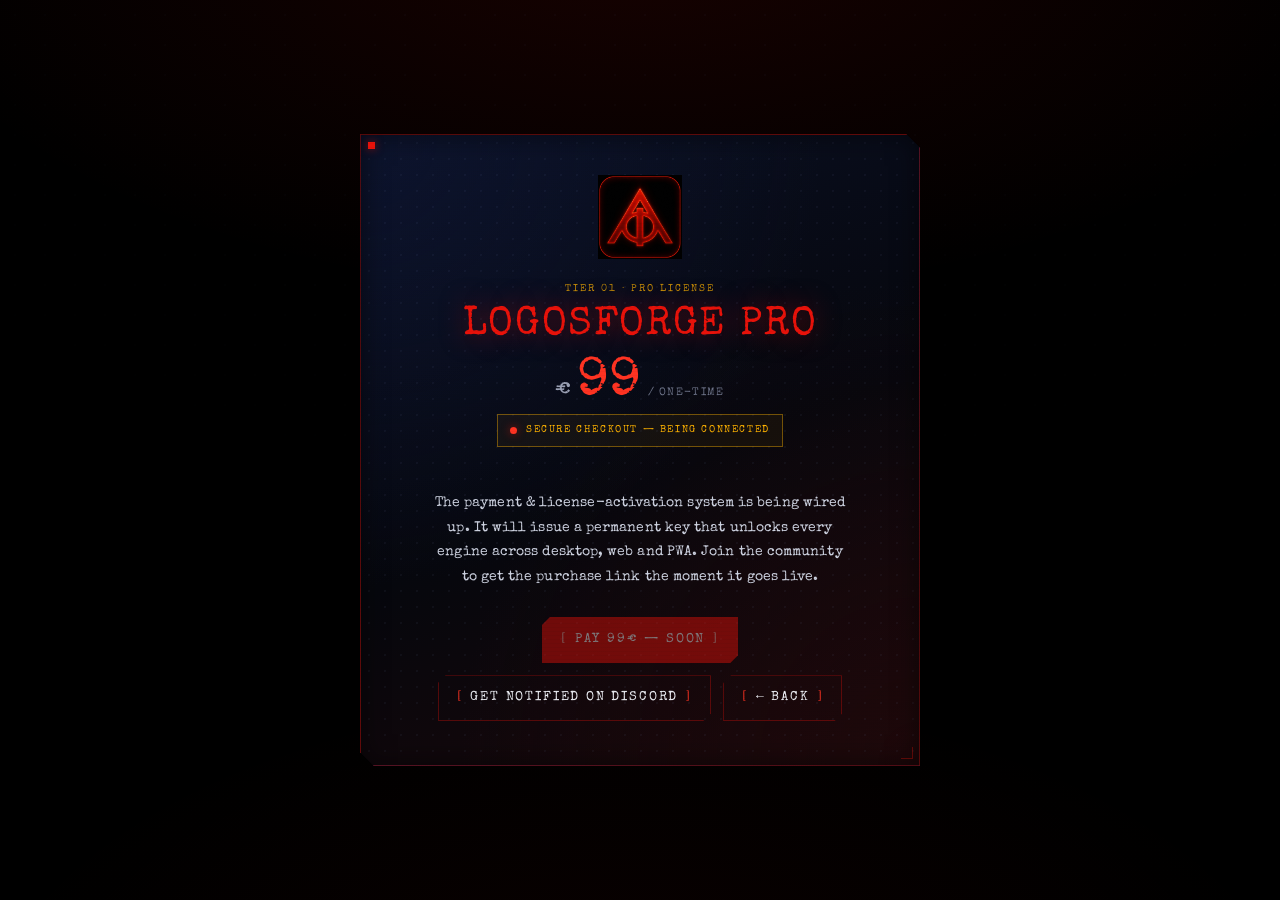
==== checkout.html @ 8dbdf492 "Pricing checkout link, legal modals, footer + screenplay updates - GET PRO now links to checkout.htm" ====
<!DOCTYPE html>
<html lang="en">
<head>
<meta charset="UTF-8">
<meta name="viewport" content="width=device-width, initial-scale=1.0">
<title>Get Pro — LOGOSFORGE</title>
<meta name="robots" content="noindex">
<meta name="theme-color" content="#000000">
<link rel="icon" type="image/png" sizes="512x512" href="assets/icon-512.png">
<link rel="apple-touch-icon" href="assets/apple-touch-icon.png">
<link rel="preconnect" href="https://fonts.googleapis.com">
<link rel="preconnect" href="https://fonts.gstatic.com" crossorigin>
<link href="https://fonts.googleapis.com/css2?family=Special+Elite&display=swap" rel="stylesheet">
<link rel="stylesheet" href="css/style.css">
<style>
  .checkout{min-height:100svh;display:flex;align-items:center;justify-content:center;padding:80px 20px}
  .checkout__card{width:min(100%,560px);padding:40px clamp(24px,5vw,48px) 44px;text-align:center}
  .checkout__logo{width:84px;height:84px;margin:0 auto 22px;display:block}
  .checkout__id{font-size:10px;letter-spacing:.2em;color:var(--amber);opacity:.75}
  .checkout__title{font-family:var(--f-title);font-size:clamp(28px,6vw,40px);color:var(--red);
    letter-spacing:.04em;line-height:1;margin:8px 0 6px;text-shadow:0 0 26px rgba(232,18,10,.5)}
  .checkout__price{display:flex;align-items:baseline;justify-content:center;gap:6px;margin:14px 0 4px}
  .checkout__price b{font-family:var(--f-title);font-size:54px;color:var(--red-bright);line-height:.9}
  .checkout__per{font-size:11px;letter-spacing:.12em;color:var(--faint)}
  .checkout__note{font-size:14px;line-height:1.75;color:var(--text);max-width:420px;margin:18px auto 28px}
  .checkout__status{display:inline-flex;align-items:center;gap:9px;font-size:10px;letter-spacing:.16em;
    color:var(--amber);border:1px solid rgba(255,179,0,.4);background:rgba(255,179,0,.05);padding:7px 12px;margin-bottom:26px}
  .checkout__actions{display:flex;flex-wrap:wrap;gap:12px;justify-content:center}
  .btn--disabled{opacity:.45;pointer-events:none}
</style>
</head>
<body>
<main class="checkout">
  <article class="checkout__card panel">
    <img class="checkout__logo" src="assets/logo.png" alt="Logosforge" width="84" height="84">
    <div class="checkout__id mono">TIER 01 · PRO LICENSE</div>
    <h1 class="checkout__title">LOGOSFORGE PRO</h1>
    <div class="checkout__price"><span style="color:var(--dim);font-size:22px">€</span><b>99</b><span class="checkout__per mono">/ ONE-TIME</span></div>

    <div class="checkout__status mono"><span class="dot dot--live"></span>SECURE CHECKOUT — BEING CONNECTED</div>

    <p class="checkout__note">
      The payment &amp; license-activation system is being wired up. It will issue a
      permanent key that unlocks every engine across desktop, web and PWA. Join the
      community to get the purchase link the moment it goes live.
    </p>

    <div class="checkout__actions">
      <span class="btn btn--solid btn--disabled" aria-disabled="true">
        <span class="btn__bracket">[</span>PAY 99€ — SOON<span class="btn__bracket">]</span>
      </span>
      <a href="https://discord.gg/CgFXVJkXCW" target="_blank" rel="noopener" class="btn btn--ghost">
        <span class="btn__bracket">[</span>GET NOTIFIED ON DISCORD<span class="btn__bracket">]</span>
      </a>
      <a href="index.html#pricing" class="btn btn--ghost">
        <span class="btn__bracket">[</span>← BACK<span class="btn__bracket">]</span>
      </a>
    </div>
  </article>
</main>
<div class="scanlines" aria-hidden="true"></div>
</body>
</html>
---- css/style.css ----
/* ============================================================
   LOGOSFORGE — Narrative OS  ·  command-terminal aesthetic
   ============================================================ */

:root{
  /* surfaces — pure black with navy→maroon CRT panels */
  --bg:        #000000;
  --bg-2:      #040406;
  --navy:      #0a1024;
  --navy-2:    #0b1430;
  --maroon:    #1a0709;
  --panel:     #06070d;
  --panel-2:   #0a0c16;
  --panel-3:   #0e1020;
  --line:      rgba(232,18,10,.16);
  --line-2:    rgba(232,18,10,.32);
  --grid:      rgba(132,150,210,.06);

  /* signal palette — crimson structure, gold data */
  --red:        #e8120a;
  --red-bright: #ff3322;
  --red-deep:   #4e0a08;
  --red-glow:   rgba(232,18,10,.6);
  --amber:      #ffb300;
  --amber-bright:#ffd24a;
  --blue:       #3a5bff;

  /* type */
  --white:     #eef0f6;
  --text:      #cdd2e0;
  --dim:       #9aa0b4;
  --faint:     #6b7186;
  --ghost:     #3a3f52;

  --f-title:'Special Elite','Courier New',ui-monospace,monospace;
  --f-disp: 'Special Elite','Courier New',ui-monospace,monospace;
  --f-mono: 'Special Elite','Courier New',ui-monospace,monospace;
  --f-head: 'Special Elite','Courier New',ui-monospace,monospace;

  --maxw: 1280px;
  --hud-h: 0px;
  --nav-h: 62px;
  --ease: cubic-bezier(.2,.7,.2,1);
}

/* ---------- reset ---------- */
*,*::before,*::after{box-sizing:border-box;margin:0;padding:0}
html{scroll-behavior:smooth;-webkit-text-size-adjust:100%}
body{
  background:var(--bg);
  color:var(--text);
  font-family:var(--f-disp);
  font-weight:400;
  line-height:1.7;
  letter-spacing:.005em;
  overflow-x:hidden;
  text-rendering:optimizeLegibility;
  -webkit-font-smoothing:antialiased;
  font-synthesis:none;
}
img,svg{display:block;max-width:100%}
a{color:inherit;text-decoration:none}
ul{list-style:none}
button{font:inherit;color:inherit;background:none;border:none;cursor:pointer}
::selection{background:var(--red);color:#fff}

/* CENTRAL DOGMA-style display face — LOGOSFORGE wordmark + brand name only */
.wordmark text,.brand__name,.footer__name{font-family:var(--f-title)}

/* fixed background field: pure black + faint red vignette glow */
body::before{
  content:"";position:fixed;inset:0;z-index:-2;pointer-events:none;
  background:
    radial-gradient(115% 80% at 50% -8%, rgba(232,18,10,.10), transparent 52%),
    radial-gradient(90% 70% at 50% 118%, rgba(232,18,10,.05), transparent 60%),
    var(--bg);
}
body::after{
  content:"";position:fixed;inset:0;z-index:-1;pointer-events:none;opacity:.5;
  background-image:radial-gradient(circle,var(--grid) 1px,transparent 1px);
  background-size:30px 30px;
  -webkit-mask-image:radial-gradient(120% 95% at 50% 0%,#000 10%,transparent 65%);
          mask-image:radial-gradient(120% 95% at 50% 0%,#000 10%,transparent 65%);
}

/* ---------- utilities ---------- */
.container{width:min(100% - 40px,var(--maxw));margin-inline:auto}
.mono{font-family:var(--f-mono);letter-spacing:.12em;text-transform:uppercase}
.dim{color:var(--dim)}
.dot{width:7px;height:7px;border-radius:50%;background:var(--faint);display:inline-block;flex:none}
.dot--live{background:var(--red-bright);box-shadow:0 0 8px var(--red-glow)}
@keyframes pulse{0%,100%{opacity:1}50%{opacity:.25}}

.tick-row{display:block;height:9px;width:100%;
  background-image:repeating-linear-gradient(90deg,var(--line-2) 0 1px,transparent 1px 9px);
  background-position:bottom;background-repeat:repeat-x;}

/* ============================================================
   HUD top bar
   ============================================================ */
.hud-bar{
  position:fixed;top:0;left:0;right:0;height:var(--hud-h);z-index:60;
  background:linear-gradient(#0a0a0c,#070708);
  border-bottom:1px solid var(--line);
  font-family:var(--f-mono);font-size:11px;letter-spacing:.14em;text-transform:uppercase;
}
.hud-bar__inner{display:flex;align-items:center;gap:14px;height:100%;
  width:min(100% - 28px,var(--maxw));margin-inline:auto;color:var(--dim)}
.hud-bar__group{display:flex;align-items:center;gap:9px}
.hud-bar__group--center{flex:1;justify-content:center}
.hud-bar__group--right{margin-left:auto}
.hud-bar__val{color:var(--white)}
.hud-bar__val--amber{color:var(--amber)}
.hud-bar__sep{color:var(--ghost)}
.hud-bar__jp{font-family:var(--f-jp);color:var(--faint);letter-spacing:.4em;font-size:10px}
@media(max-width:720px){
  .hud-bar__group--center{display:none}
  .hud-bar__label{display:none}
}

/* ============================================================
   Nav
   ============================================================ */
.nav{
  position:fixed;top:var(--hud-h);left:0;right:0;z-index:55;height:var(--nav-h);
  background:rgba(6,6,8,.72);backdrop-filter:blur(12px);-webkit-backdrop-filter:blur(12px);
  border-bottom:1px solid var(--line);
  transition:background .3s,border-color .3s;
}
.nav.scrolled{background:rgba(5,5,6,.94);border-color:var(--line-2)}
.nav__inner{display:flex;align-items:center;gap:22px;height:100%;
  width:min(100% - 40px,var(--maxw));margin-inline:auto}

.brand{display:flex;align-items:center;gap:11px;flex:none}
.brand__mark{width:34px;height:34px;flex:none}
.brand__mark img{width:100%;height:100%;display:block;object-fit:contain}
.brand__name{font-weight:700;font-size:17px;letter-spacing:.26em;color:var(--white)}
.brand__tag{font-family:var(--f-mono);font-size:9px;letter-spacing:.2em;color:var(--red-bright);
  border:1px solid var(--red-deep);padding:2px 5px;border-radius:2px;background:rgba(232,18,10,.06)}

.menu{margin-left:8px}
.menu__list{display:flex;align-items:center;gap:4px}
.menu__item{position:relative}
.menu__link{display:flex;align-items:center;gap:6px;padding:9px 14px;
  font-size:13.5px;letter-spacing:.16em;text-transform:uppercase;font-weight:500;color:var(--text);
  border:1px solid transparent;border-radius:3px;transition:.18s var(--ease);white-space:nowrap}
.menu__link:hover,.menu__item.open>.menu__link{color:var(--white);
  border-color:var(--line-2);background:rgba(255,255,255,.03)}
.caret{width:6px;height:6px;border-right:1.5px solid currentColor;border-bottom:1.5px solid currentColor;
  transform:rotate(45deg) translateY(-2px);opacity:.6;transition:.2s}
.menu__item.open .caret{transform:rotate(225deg) translateY(-2px);opacity:1}

/* dropdown */
.submenu{
  position:absolute;top:calc(100% + 12px);left:0;min-width:288px;
  background:linear-gradient(180deg,var(--panel-2),var(--panel));
  border:1px solid var(--line-2);
  clip-path:polygon(0 0,calc(100% - 12px) 0,100% 12px,100% 100%,12px 100%,0 calc(100% - 12px));
  padding:6px;opacity:0;visibility:hidden;transform:translateY(-6px);
  transition:.2s var(--ease);box-shadow:0 24px 60px rgba(0,0,0,.7),0 0 0 1px rgba(232,18,10,.04)}
.submenu::before{content:"";position:absolute;top:0;left:0;width:9px;height:9px;
  border-top:2px solid var(--red);border-left:2px solid var(--red)}
.menu__item.open .submenu{opacity:1;visibility:visible;transform:translateY(0)}
.submenu__head{display:flex;justify-content:space-between;align-items:center;
  font-family:var(--f-mono);font-size:10px;letter-spacing:.2em;color:var(--faint);
  padding:8px 10px 9px;border-bottom:1px solid var(--line)}
.submenu__head span{font-family:var(--f-jp);color:var(--red-bright);letter-spacing:.2em}
.submenu__link{display:flex;flex-direction:column;gap:2px;padding:11px 10px;border-radius:2px;
  transition:.16s var(--ease);border-left:2px solid transparent}
.submenu__link:hover{background:rgba(232,18,10,.08);border-left-color:var(--red)}
.submenu__k{font-size:14px;font-weight:600;color:var(--white);letter-spacing:.04em}
.submenu__v{font-family:var(--f-mono);font-size:11px;letter-spacing:.06em;color:var(--dim);text-transform:uppercase}

.nav__actions{margin-left:auto;display:flex;align-items:center;gap:12px}

/* buttons */
.btn{position:relative;display:inline-flex;align-items:center;gap:8px;
  font-family:var(--f-mono);font-size:13px;letter-spacing:.14em;text-transform:uppercase;
  padding:11px 18px;border:1px solid var(--line-2);color:var(--white);
  clip-path:polygon(8px 0,100% 0,100% calc(100% - 8px),calc(100% - 8px) 100%,0 100%,0 8px);
  transition:.18s var(--ease);white-space:nowrap}
.btn__bracket{color:var(--red-bright);opacity:.8}
.btn--ghost:hover{border-color:var(--red);background:rgba(232,18,10,.08);color:#fff}
.btn--solid{background:var(--red);border-color:var(--red);color:#fff;font-weight:500;
  box-shadow:0 0 22px rgba(232,18,10,.3)}
.btn--solid .btn__bracket{color:#ffd0c8}
.btn--solid:hover{background:var(--red-bright);box-shadow:0 0 34px rgba(232,18,10,.55)}
.btn--sm{padding:9px 14px;font-size:12px}
.btn--block{display:flex;justify-content:center;width:100%}
.nav__cta{padding:9px 14px}
@media(max-width:1080px){.nav__cta{display:none}}

/* hamburger */
.hamburger{display:none;width:40px;height:40px;border:1px solid var(--line-2);border-radius:3px;
  flex-direction:column;justify-content:center;align-items:center;gap:5px}
.hamburger span{width:18px;height:2px;background:var(--white);transition:.25s var(--ease)}
.hamburger[aria-expanded="true"] span:nth-child(1){transform:translateY(7px) rotate(45deg)}
.hamburger[aria-expanded="true"] span:nth-child(2){opacity:0}
.hamburger[aria-expanded="true"] span:nth-child(3){transform:translateY(-7px) rotate(-45deg)}

/* ============================================================
   Hero
   ============================================================ */
.hero{position:relative;min-height:100svh;padding-top:calc(var(--hud-h) + var(--nav-h));
  display:flex;flex-direction:column;justify-content:center;overflow:hidden;
  background:
    radial-gradient(80% 60% at 50% 12%,rgba(12,20,52,.55),transparent 60%),
    radial-gradient(90% 70% at 70% 100%,rgba(34,9,11,.5),transparent 60%)}
.hero__canvas{position:absolute;inset:0;width:100%;height:100%;z-index:0;opacity:.4;
  -webkit-mask-image:radial-gradient(75% 60% at 50% 46%,transparent 28%,#000 72%);
          mask-image:radial-gradient(75% 60% at 50% 46%,transparent 28%,#000 72%)}
.hero__grid{position:absolute;inset:0;z-index:0;pointer-events:none;
  background-image:radial-gradient(circle,rgba(132,150,210,.14) 1px,transparent 1px);
  background-size:34px 34px;opacity:.1;
  -webkit-mask-image:radial-gradient(80% 70% at 50% 45%,#000,transparent 80%);
          mask-image:radial-gradient(80% 70% at 50% 45%,#000,transparent 80%)}
.hero__top,.wordmark-wrap,.hero__body{position:relative;z-index:2}

.vrail{position:absolute;top:0;bottom:0;display:flex;flex-direction:column;justify-content:center;gap:8px;
  font-family:var(--f-mono);font-size:10px;letter-spacing:.3em;color:var(--faint);
  writing-mode:vertical-rl;text-orientation:mixed;z-index:3}
.vrail--left{left:14px}
.vrail--right{right:14px;writing-mode:vertical-rl}
.vrail--right span{font-family:var(--f-jp)}
.vrail__dim{color:var(--ghost)}
@media(max-width:980px){.vrail{display:none}}

.hero__top{display:flex;align-items:flex-end;justify-content:space-between;gap:20px;
  padding-bottom:18px}
.hero__code{flex:1;max-width:260px}
.hero__code .tick-row{margin-bottom:6px;opacity:.5}
.hero__boot{display:flex;align-items:center;gap:9px;font-size:12px;color:var(--amber);
  letter-spacing:.16em}
.cursor{color:var(--amber);animation:blink 1s steps(1) infinite}
@keyframes blink{50%{opacity:0}}

/* full-bleed wordmark */
.wordmark-wrap{position:relative;width:100%;padding:8px clamp(10px,2.4vw,46px) 4px;margin:6px 0}
.wordmark{width:100%;height:auto;display:block;
  fill:var(--red);
  filter:drop-shadow(0 0 26px rgba(232,18,10,.55)) drop-shadow(0 0 6px rgba(232,18,10,.7))}
.wordmark text{font-family:var(--f-title);font-weight:700;font-size:120px}
.wordmark-tag{position:absolute;bottom:8px;font-size:10px;letter-spacing:.24em;color:var(--faint)}
.wordmark-tag--l{left:clamp(10px,2.4vw,46px);font-family:var(--f-jp)!important;color:var(--red-bright)}
.wordmark-tag--r{right:clamp(10px,2.4vw,46px)}
@media(max-width:680px){.wordmark-tag{display:none}}

.hero__body{padding-top:14px;max-width:880px}
.hero__lead{font-size:clamp(19px,2.6vw,28px);font-weight:400;color:var(--white);letter-spacing:.005em;line-height:1.45;
  text-shadow:0 2px 18px rgba(0,0,0,.85)}
.hero__lead strong{font-weight:600;color:var(--red-bright)}
.hero__sub{margin-top:16px;max-width:600px;font-size:clamp(14px,1.5vw,16.5px);color:var(--text);line-height:1.75;
  text-shadow:0 1px 12px rgba(0,0,0,.85)}
.hero__cta{display:flex;flex-wrap:wrap;gap:14px;margin-top:30px}

.hero__meta{display:grid;grid-template-columns:repeat(4,1fr);gap:1px;margin-top:42px;
  background:var(--line);border:1px solid var(--line);max-width:760px}
.meta-cell{background:var(--bg-2);padding:14px 16px;display:flex;flex-direction:column;gap:5px}
.meta-cell__k{font-size:10px;color:var(--faint)}
.meta-cell__v{font-family:var(--f-mono);font-size:15px;color:var(--white);letter-spacing:.05em}
@media(max-width:760px){.hero__meta{grid-template-columns:repeat(2,1fr)}}

.scroll-cue{position:absolute;bottom:22px;left:50%;transform:translateX(-50%);z-index:3;
  display:flex;flex-direction:column;align-items:center;gap:8px;
  font-size:10px;letter-spacing:.3em;color:var(--faint)}
.scroll-cue__line{width:1px;height:40px;background:linear-gradient(var(--red),transparent);
  animation:cueGrow 2s var(--ease) infinite}
@keyframes cueGrow{0%{transform:scaleY(.3);opacity:.3;transform-origin:top}50%{transform:scaleY(1);opacity:1}100%{transform:scaleY(.3);opacity:.3}}
@media(max-width:680px){.scroll-cue{display:none}}

/* ============================================================
   Section scaffolding
   ============================================================ */
.section{position:relative;padding:clamp(64px,9vw,120px) 0}
.section::before{content:"";position:absolute;top:0;left:0;right:0;height:9px;
  background-image:repeating-linear-gradient(90deg,var(--line) 0 1px,transparent 1px 14px);
  opacity:.6}

.sec-head{max-width:760px;margin-bottom:clamp(34px,5vw,56px)}
.sec-head--flush{margin-bottom:26px}
.sec-head__tag{display:flex;align-items:center;gap:14px;margin-bottom:16px}
.sec-head__num{font-size:11px;color:var(--amber);letter-spacing:.2em}
.sec-head__line{flex:1;max-width:120px;height:1px;background:linear-gradient(90deg,var(--red),transparent)}
.sec-head__jp{font-family:var(--f-jp)!important;font-size:11px;color:var(--faint);letter-spacing:.3em}
.sec-head__title{font-size:clamp(30px,5.4vw,56px);font-weight:700;letter-spacing:.05em;color:var(--red);
  line-height:1;text-transform:uppercase;text-shadow:0 0 28px rgba(232,18,10,.5),0 0 3px rgba(232,18,10,.7)}
.sec-head__intro{margin-top:18px;font-size:clamp(14px,1.5vw,16px);color:var(--dim);line-height:1.75}

/* generic CRT panel: navy→maroon, glowing red edge, corner marker */
.panel{position:relative;
  background:
    radial-gradient(circle,var(--grid) 1px,transparent 1.5px) 0 0 / 16px 16px,
    radial-gradient(150% 130% at 0% 0%,rgba(14,22,52,.6),transparent 55%),
    radial-gradient(150% 140% at 100% 100%,rgba(34,9,11,.55),transparent 55%),
    linear-gradient(158deg,var(--navy),var(--panel) 54%,var(--maroon));
  border:1px solid var(--line-2);
  box-shadow:inset 0 0 26px rgba(0,0,0,.55),0 14px 38px rgba(0,0,0,.5),0 0 20px rgba(232,18,10,.06);
  clip-path:polygon(0 0,calc(100% - 14px) 0,100% 14px,100% 100%,14px 100%,0 calc(100% - 14px))}
.panel::before{content:"";position:absolute;top:7px;left:7px;width:7px;height:7px;
  background:var(--red);box-shadow:0 0 9px var(--red-glow);pointer-events:none}
.panel::after{content:"";position:absolute;bottom:6px;right:6px;width:12px;height:12px;pointer-events:none;
  border-bottom:1.5px solid var(--line-2);border-right:1.5px solid var(--line-2)}

/* ============================================================
   Features
   ============================================================ */
.feat-grid{display:grid;grid-template-columns:repeat(3,1fr);gap:16px}
@media(max-width:900px){.feat-grid{grid-template-columns:repeat(2,1fr)}}
@media(max-width:560px){.feat-grid{grid-template-columns:1fr}}

.feat{padding:26px 24px 24px;min-height:230px;transition:.22s var(--ease)}
.feat:hover{transform:translateY(-3px);border-color:var(--red);
  box-shadow:inset 0 0 26px rgba(0,0,0,.5),0 14px 38px rgba(0,0,0,.5),0 0 28px rgba(232,18,10,.18)}
.feat:hover::before{box-shadow:0 0 14px var(--red-glow)}
.panel__index{position:absolute;top:18px;right:18px;font-size:12px;color:var(--amber);opacity:.55;
  font-family:var(--f-mono)}
.feat:hover .panel__index{opacity:1}
.feat__icon{width:42px;height:42px;color:var(--amber);margin-bottom:20px;
  filter:drop-shadow(0 0 9px rgba(255,179,0,.4))}
.feat__title{font-size:20px;font-weight:600;color:var(--white);letter-spacing:.02em;margin-bottom:10px}
.feat__desc{font-size:14px;color:var(--text);line-height:1.65;margin-bottom:16px}
.feat__meta{font-size:10px;color:var(--amber);opacity:.65;letter-spacing:.16em}

/* ============================================================
   Writing modes
   ============================================================ */
.priority{padding:0;margin-bottom:18px;overflow:hidden;
  background:
    radial-gradient(circle,var(--grid) 1px,transparent 1.5px) 0 0 / 16px 16px,
    radial-gradient(120% 160% at 0% 0%,rgba(232,18,10,.22),transparent 52%),
    linear-gradient(158deg,var(--navy),#0a0608 56%,var(--maroon));
  box-shadow:inset 0 0 30px rgba(0,0,0,.5),0 16px 44px rgba(0,0,0,.55),0 0 34px rgba(232,18,10,.18)}
.priority::before{box-shadow:0 0 14px var(--red-glow);width:8px;height:8px;top:8px;left:8px}
.priority__rail{position:absolute;left:0;top:0;bottom:0;width:4px;
  background:linear-gradient(var(--red-bright),var(--red-deep));box-shadow:0 0 16px var(--red-glow)}
.priority__head{display:flex;align-items:center;gap:18px;padding:24px 28px;
  border-bottom:1px solid var(--line-2)}
.warn-tri{width:40px;height:36px;color:var(--amber);flex:none;
  filter:drop-shadow(0 0 8px rgba(255,179,0,.4))}
@keyframes warnPulse{0%,100%{opacity:1}50%{opacity:.45}}
.priority__flag{font-size:11px;color:var(--amber);letter-spacing:.2em;display:block;margin-bottom:4px}
.priority__flag span{font-family:var(--f-jp)}
.priority__title{font-size:clamp(24px,3.6vw,38px);font-weight:700;color:var(--red);letter-spacing:.05em;line-height:1;
  text-shadow:0 0 26px rgba(232,18,10,.55),0 0 3px rgba(232,18,10,.7)}
.priority__id{margin-left:auto;font-size:12px;color:var(--amber);
  border:1px solid rgba(255,179,0,.4);padding:6px 10px;background:rgba(255,179,0,.06)}
@media(max-width:620px){.priority__id{display:none}}

.priority__grid{display:grid;grid-template-columns:1.3fr 1fr;gap:0}
@media(max-width:840px){.priority__grid{grid-template-columns:1fr}}
.priority__copy{padding:26px 28px}
.priority__lead{font-size:clamp(17px,2vw,21px);color:var(--white);font-weight:400;line-height:1.5;margin-bottom:14px}
.priority__lead strong{color:var(--amber-bright);font-weight:600}
.priority__copy p{color:var(--text);font-size:14.5px;line-height:1.7}
.priority__cta{margin-top:22px}
.priority__spec{padding:26px 28px;border-left:1px solid var(--line-2);
  background:rgba(0,0,0,.3);display:flex;flex-direction:column;gap:0}
@media(max-width:840px){.priority__spec{border-left:none;border-top:1px solid var(--line-2)}}
.spec-row{display:flex;justify-content:space-between;gap:14px;padding:11px 0;
  border-bottom:1px dashed var(--line);font-size:13.5px;color:var(--white);text-align:right}
.spec-row .dim{text-align:left;font-size:11px;color:var(--amber);opacity:.8}
.spec-bar{position:relative;margin-top:18px;height:26px;border:1px solid rgba(232,18,10,.5);
  background:rgba(232,18,10,.06);display:flex;align-items:center;overflow:hidden}
.spec-bar__fill{position:absolute;inset:0;width:92%;
  background:repeating-linear-gradient(45deg,rgba(232,18,10,.38) 0 8px,rgba(232,18,10,.12) 8px 16px);
  }
@keyframes fillSlide{to{background-position:160px 0}}
.spec-bar__txt{position:relative;font-size:10px;color:var(--white);padding-left:10px;z-index:2}

.modes-grid{display:grid;grid-template-columns:repeat(4,1fr);gap:16px}
@media(max-width:980px){.modes-grid{grid-template-columns:repeat(2,1fr)}}
@media(max-width:520px){.modes-grid{grid-template-columns:1fr}}
.mode{padding:24px 22px;transition:.22s var(--ease)}
.mode:hover{transform:translateY(-3px);border-color:var(--red);
  box-shadow:inset 0 0 26px rgba(0,0,0,.5),0 14px 38px rgba(0,0,0,.5),0 0 26px rgba(232,18,10,.16)}
.mode__id{font-size:10px;color:var(--amber);opacity:.6;letter-spacing:.16em;font-family:var(--f-mono)}
.mode__title{font-size:22px;font-weight:700;color:var(--white);letter-spacing:.03em;margin:12px 0 2px}
.mode:hover .mode__title{color:var(--red-bright)}
.mode__jp{font-family:var(--f-jp)!important;font-size:12px;color:var(--faint);letter-spacing:.2em;margin-bottom:14px}
.mode__hier{font-family:var(--f-mono);font-size:11.5px;color:var(--amber);letter-spacing:.06em;
  padding-bottom:12px;margin-bottom:12px;border-bottom:1px solid var(--line);text-transform:uppercase}
.mode__desc{font-size:13.5px;color:var(--text);line-height:1.6}

/* ============================================================
   About
   ============================================================ */
.about__grid{display:grid;grid-template-columns:1.5fr 1fr;gap:clamp(30px,5vw,64px);align-items:start}
@media(max-width:880px){.about__grid{grid-template-columns:1fr}}
.about__lead{font-size:clamp(18px,2.2vw,24px);color:var(--white);font-weight:400;line-height:1.5;margin-bottom:22px}
.about__p{font-size:15px;color:var(--text);line-height:1.8;margin-bottom:16px}
.about__p strong{color:var(--red-bright);font-weight:600}
.about__side{position:sticky;top:120px}
.about__logo{text-align:center;margin-bottom:24px}
.about__logo img{width:100%;max-width:300px;height:auto;margin-inline:auto;display:block;
  filter:drop-shadow(0 0 34px rgba(232,18,10,.3))}
.about__stats{display:grid;grid-template-columns:repeat(3,1fr);gap:1px;background:var(--line);border:1px solid var(--line)}
.stat{background:var(--bg-2);padding:18px 10px;text-align:center}
.stat__v{display:block;font-family:var(--f-disp);font-weight:700;font-size:32px;color:var(--red-bright);line-height:1}
.stat__k{font-size:9px;color:var(--faint);letter-spacing:.16em;margin-top:6px;display:block}

/* ============================================================
   Pricing
   ============================================================ */
.price-grid{display:grid;grid-template-columns:repeat(2,1fr);gap:18px;max-width:920px}
@media(max-width:760px){.price-grid{grid-template-columns:1fr}}
.price{padding:30px 28px;display:flex;flex-direction:column}
.price--pro{background:
    radial-gradient(circle,var(--grid) 1px,transparent 1.5px) 0 0 / 16px 16px,
    radial-gradient(130% 150% at 100% 0%,rgba(232,18,10,.26),transparent 56%),
    linear-gradient(155deg,var(--navy),#0a0608 52%,var(--maroon));
  box-shadow:inset 0 0 30px rgba(0,0,0,.5),0 16px 44px rgba(0,0,0,.55),0 0 32px rgba(232,18,10,.2)}
.price--pro::before{box-shadow:0 0 14px var(--red-glow)}
.price__ribbon{position:absolute;top:0;right:0;font-size:10px;color:#fff;background:var(--red);
  padding:5px 12px;letter-spacing:.18em;box-shadow:0 0 18px var(--red-glow);
  clip-path:polygon(10px 0,100% 0,100% 100%,0 100%)}
.price__id{font-size:10px;color:var(--amber);opacity:.7;letter-spacing:.16em;font-family:var(--f-mono)}
.price__name{font-size:24px;font-weight:700;color:var(--white);letter-spacing:.03em;margin-top:8px}
.price__amount{display:flex;align-items:baseline;gap:4px;margin:20px 0 4px}
.price__cur{font-size:22px;color:var(--dim);font-weight:500}
.price__num{font-family:var(--f-disp);font-weight:700;font-size:58px;color:var(--white);line-height:.9}
.price--pro .price__num{color:var(--red-bright)}
.price__per{font-size:11px;color:var(--faint);margin-left:6px;letter-spacing:.12em}
.price__pitch{font-size:14px;color:var(--dim);line-height:1.65;margin:14px 0 20px;min-height:64px}
.price__list{display:flex;flex-direction:column;gap:10px;margin-bottom:26px;flex:1}
.price__list li{display:flex;align-items:center;gap:10px;font-size:12px;letter-spacing:.06em;color:var(--text)}
.price__list i{width:14px;height:14px;flex:none;position:relative}
.price__list i.ok::before{content:"";position:absolute;left:2px;top:0;width:5px;height:9px;
  border-right:2px solid var(--amber);border-bottom:2px solid var(--amber);transform:rotate(40deg)}
.price__list i.no::before,.price__list i.no::after{content:"";position:absolute;top:6px;left:1px;width:12px;height:2px;background:var(--ghost)}
.price__list i.no::after{transform:rotate(90deg)}
.price__list li:has(.no){color:var(--faint)}

/* ============================================================
   Downloads
   ============================================================ */
.dl-grid{display:grid;grid-template-columns:repeat(2,1fr);gap:18px}
@media(max-width:780px){.dl-grid{grid-template-columns:1fr}}
.dl-block{padding:26px 24px}
.dl-block__head{margin-bottom:18px;padding-bottom:16px;border-bottom:1px solid var(--line-2)}
.dl-block__k{font-size:10px;color:var(--amber);letter-spacing:.18em}
.dl-block__k span{font-family:var(--f-jp)}
.dl-block__title{font-size:26px;font-weight:700;color:var(--white);letter-spacing:.06em;margin:8px 0 6px}
.dl-block__sub{font-size:10px;color:var(--faint);letter-spacing:.16em}
.dl-row-set{display:flex;flex-direction:column;gap:8px}
.dl-row{display:grid;grid-template-columns:28px 1fr auto;align-items:center;gap:14px;
  padding:14px 16px;background:rgba(10,16,36,.4);border:1px solid var(--line);
  transition:.18s var(--ease);position:relative}
.dl-row:hover{border-color:var(--red);background:rgba(232,18,10,.08);box-shadow:0 0 18px rgba(232,18,10,.12)}
.dl-row__os{width:22px;height:22px;color:var(--amber)}
.dl-row:hover .dl-row__os{color:var(--red-bright)}
.dl-row__name{font-size:15px;font-weight:600;color:var(--white)}
.dl-row__meta{grid-column:2;grid-row:2;font-size:10px;color:var(--faint);letter-spacing:.1em}
.dl-row__go{font-size:11px;color:var(--dim);letter-spacing:.14em}
.dl-row:hover .dl-row__go{color:var(--amber)}
.dl-note{display:flex;align-items:center;gap:12px;justify-content:center;margin-top:26px;
  font-size:11px;color:var(--faint);letter-spacing:.12em;text-align:center;flex-wrap:wrap}

/* ============================================================
   Footer
   ============================================================ */
.footer{position:relative;border-top:1px solid var(--line-2);background:linear-gradient(180deg,var(--bg),#040405);
  padding-top:clamp(48px,7vw,84px)}
.footer__top{display:grid;grid-template-columns:1.4fr 2.4fr;gap:48px;padding-bottom:44px;
  border-bottom:1px solid var(--line)}
@media(max-width:880px){.footer__top{grid-template-columns:1fr;gap:36px}}
.footer__brand{display:flex;gap:14px;align-items:flex-start}
.brand__mark--lg{width:48px;height:48px}
.footer__name{font-weight:700;font-size:20px;letter-spacing:.24em;color:var(--white)}
.footer__motto{font-size:10px;color:var(--faint);letter-spacing:.14em;margin-top:6px}
.footer__cols{display:grid;grid-template-columns:repeat(4,1fr);gap:24px}
@media(max-width:620px){.footer__cols{grid-template-columns:repeat(2,1fr);gap:28px 18px}}
.footer__h{font-size:10px;color:var(--red-bright);letter-spacing:.2em;margin-bottom:16px;
  padding-bottom:8px;border-bottom:1px solid var(--line)}
.footer__link{display:flex;align-items:center;gap:9px;font-size:13px;color:var(--dim);
  padding:6px 0;transition:.16s var(--ease)}
.footer__link:hover{color:var(--white);transform:translateX(3px)}
.footer__ico{width:16px;height:16px;color:var(--faint);flex:none}
.footer__link:hover .footer__ico{color:var(--red-bright)}

.footer__bottom{display:flex;flex-wrap:wrap;justify-content:space-between;gap:12px;align-items:center;
  padding:24px 0 30px;font-size:10px;color:var(--faint);letter-spacing:.14em}
.footer__bottom a{color:var(--faint)}
.footer__bottom a:hover{color:var(--red-bright)}
.footer__credit{color:var(--ghost)}
.footer__credit::after,.footer__credit::before{content:"·";margin:0 2px;color:var(--ghost)}
.footer__ruler{opacity:.4}

/* ============================================================
   Scanlines / CRT overlay
   ============================================================ */
.scanlines{position:fixed;inset:0;z-index:50;pointer-events:none;opacity:.22;
  background:repeating-linear-gradient(180deg,rgba(0,0,0,0) 0 3px,rgba(0,0,0,.16) 3px 4px);
  mix-blend-mode:multiply}
.scanlines::after{content:"";position:absolute;inset:0;
  background:radial-gradient(135% 130% at 50% 50%,transparent 68%,rgba(0,0,0,.42) 100%)}

/* ============================================================
   Reveal animation
   ============================================================ */
.reveal{opacity:0;transform:translateY(24px);transition:opacity .7s var(--ease),transform .7s var(--ease)}
.reveal.in{opacity:1;transform:none}
[data-stagger]{transition-delay:calc(var(--i,0)*70ms)}

@media(prefers-reduced-motion:reduce){
  *,*::before,*::after{animation:none!important;transition:none!important;scroll-behavior:auto!important}
  .reveal{opacity:1;transform:none}
}

/* ============================================================
   Advanced HUD graphics
   ============================================================ */
/* CRT bloom behind the wordmark */
.hero__bloom{position:absolute;inset:0;z-index:1;pointer-events:none;
  background:radial-gradient(46% 38% at 50% 42%,rgba(232,18,10,.16),rgba(232,18,10,.04) 55%,transparent 72%);
  mix-blend-mode:screen}
@keyframes bloomPulse{0%,100%{opacity:.55}50%{opacity:.85}}

/* hero panel: full glowing red border + corner markers */
.hud-frame{position:absolute;inset:16px;z-index:3;pointer-events:none;
  border:1px solid var(--line-2);
  box-shadow:0 0 26px rgba(232,18,10,.16),inset 0 0 60px rgba(232,18,10,.04);
  clip-path:polygon(0 0,calc(100% - 18px) 0,100% 18px,100% 100%,18px 100%,0 calc(100% - 18px))}
.hud-frame__c{position:absolute;width:24px;height:24px}
.hud-frame__c--tl{top:0;left:0;border-top:2px solid var(--red);border-left:2px solid var(--red)}
.hud-frame__c--tr{top:0;right:0;border-top:2px solid var(--red);border-right:2px solid var(--red)}
.hud-frame__c--bl{bottom:0;left:0;border-bottom:2px solid var(--red);border-left:2px solid var(--red)}
.hud-frame__c--br{bottom:0;right:0;border-bottom:2px solid var(--red);border-right:2px solid var(--red)}
.hud-frame__c::after{content:"";position:absolute;width:5px;height:5px;background:var(--red);
  box-shadow:0 0 8px var(--red-glow)}
.hud-frame__c--tl::after{top:-2px;left:-2px}.hud-frame__c--tr::after{top:-2px;right:-2px}
.hud-frame__c--bl::after{bottom:-2px;left:-2px}.hud-frame__c--br::after{bottom:-2px;right:-2px}
@media(max-width:680px){.hud-frame{inset:10px}.hud-frame__c{width:16px;height:16px}}

/* scattered micro-codes */
.microcodes{position:absolute;inset:0;z-index:2;pointer-events:none;font-size:9.5px;
  letter-spacing:.16em;color:var(--ghost)}
.microcodes__i{position:absolute;left:var(--x);top:var(--y);white-space:nowrap;opacity:.6}
.microcodes__i::before{content:"› ";color:var(--red-deep)}
@media(max-width:1080px){.microcodes{display:none}}

/* numbered ruler (filled by JS) — amber measurement axis */
.ruler{display:block;width:100%;height:24px;overflow:visible}
.ruler line{stroke:rgba(255,179,0,.32)}
.ruler .ruler__maj{stroke:var(--amber);stroke-width:1.2}
.ruler text{fill:var(--amber);fill-opacity:.7;font-family:var(--f-mono);font-size:8px;letter-spacing:.08em}
.hero__code .ruler{margin-bottom:8px;opacity:.9}

/* schematic divider band */
.schematic{position:relative;width:100%;height:220px;overflow:hidden;
  border-top:1px solid var(--line-2);border-bottom:1px solid var(--line-2);
  background:
    radial-gradient(circle,var(--grid) 1px,transparent 1.5px) 0 0 / 16px 16px,
    radial-gradient(70% 130% at 50% 50%,rgba(232,18,10,.12),transparent 70%),
    linear-gradient(120deg,var(--navy),#050507 55%,var(--maroon))}
.schematic__svg{position:absolute;inset:0;width:100%;height:100%}
.schematic__label{position:absolute;top:14px;z-index:2;font-size:11px;letter-spacing:.2em;color:var(--white)}
.schematic__label span{display:block;font-size:9px;color:var(--faint);letter-spacing:.16em;margin-top:3px}
.schematic__label--l{left:clamp(14px,4vw,56px);border-left:2px solid var(--red);padding-left:10px}
.schematic__label--r{right:clamp(14px,4vw,56px);text-align:right;border-right:2px solid var(--amber);padding-right:10px;color:var(--amber)}
.schematic__flow{stroke-dasharray:5 7;animation:flow 2.4s linear infinite}
@keyframes flow{to{stroke-dashoffset:-24}}

/* downloads block title → red display treatment */
.dl-block__title{color:var(--red);text-shadow:0 0 22px rgba(232,18,10,.45),0 0 3px rgba(232,18,10,.6)}
.wordmark{will-change:filter}

/* ============================================================
   Mobile nav drawer
   ============================================================ */
@media(max-width:1080px){
  .hamburger{display:flex}
  .menu{position:fixed;top:calc(var(--hud-h) + var(--nav-h));left:0;right:0;bottom:0;
    margin:0;background:linear-gradient(180deg,#080809,#050506);
    border-top:1px solid var(--line-2);
    transform:translateX(100%);transition:transform .32s var(--ease);
    overflow-y:auto;padding:18px 20px 60px}
  .menu.open{transform:translateX(0)}
  .menu__list{flex-direction:column;align-items:stretch;gap:4px}
  .menu__item.has-sub{flex-direction:column}
  .menu__link{justify-content:space-between;width:100%;padding:16px 14px;font-size:15px;
    border-bottom:1px solid var(--line)}
  .menu__link .caret{transform:rotate(45deg)}
  .menu__item.open .menu__link .caret{transform:rotate(225deg)}
  .submenu{position:static;opacity:1;visibility:visible;transform:none;min-width:0;
    clip-path:none;border:none;background:rgba(232,18,10,.03);box-shadow:none;
    max-height:0;overflow:hidden;padding:0 6px;transition:max-height .3s var(--ease),padding .3s}
  .submenu::before{display:none}
  .menu__item.open .submenu{max-height:360px;padding:6px;margin-bottom:8px}
  body.menu-open{overflow:hidden}
}

/* ============================================================
   Footer newsletter + legal buttons + floating-window modals
   ============================================================ */
.footer__link--btn{background:none;border:none;cursor:pointer;font:inherit;width:auto;
  justify-content:flex-start;text-align:left;padding:6px 0}

.newsletter{margin-top:4px;max-width:250px}
.newsletter__label{display:block;font-size:9px;color:var(--amber);opacity:.7;letter-spacing:.16em;margin-bottom:8px}
.newsletter__row{display:flex;border:1px solid var(--line-2);background:rgba(10,16,36,.45)}
.newsletter__row:focus-within{border-color:var(--red);box-shadow:0 0 14px rgba(232,18,10,.14)}
.newsletter__input{flex:1;min-width:0;background:transparent;border:none;color:var(--text);
  font-family:var(--f-disp);font-size:12px;padding:9px 10px;letter-spacing:.02em}
.newsletter__input::placeholder{color:var(--faint)}
.newsletter__input:focus{outline:none}
.newsletter__btn{flex:none;width:38px;background:var(--red);color:#fff;border:none;cursor:pointer;
  font-size:15px;line-height:1;transition:.15s var(--ease)}
.newsletter__btn:hover{background:var(--red-bright);box-shadow:0 0 16px var(--red-glow)}
.newsletter__btn:disabled{opacity:.5;cursor:default}
.newsletter__msg{min-height:13px;margin-top:8px;font-size:10px;letter-spacing:.05em;color:var(--amber)}

.modal{margin:auto;padding:0;border:none;background:transparent;color:var(--text);
  max-width:min(620px,calc(100vw - 28px));width:100%}
.modal::backdrop{background:rgba(0,0,0,.78);backdrop-filter:blur(4px);-webkit-backdrop-filter:blur(4px)}
.modal[open]{animation:modalIn .22s var(--ease)}
@keyframes modalIn{from{opacity:0;transform:translateY(12px)}to{opacity:1;transform:none}}
.modal__box{position:relative;padding:30px clamp(20px,4vw,40px) 34px;max-height:86vh;overflow:auto}
.modal__close{position:absolute;top:12px;right:12px;z-index:2;width:32px;height:32px;
  border:1px solid var(--line-2);background:rgba(0,0,0,.35);color:var(--text);cursor:pointer;
  font-size:12px;transition:.15s var(--ease)}
.modal__close:hover{border-color:var(--red);color:#fff;background:rgba(232,18,10,.18)}
.modal__kicker{font-size:10px;color:var(--amber);opacity:.7;letter-spacing:.2em}
.modal__title{font-size:clamp(24px,4vw,34px);color:var(--red);letter-spacing:.04em;margin:8px 0 4px;line-height:1;
  text-shadow:0 0 24px rgba(232,18,10,.45)}
.modal__meta{font-size:10px;color:var(--faint);letter-spacing:.16em;margin-bottom:18px;
  padding-bottom:16px;border-bottom:1px solid var(--line)}
.modal__body{font-size:14px;line-height:1.75;color:var(--text)}
.modal__body h3{font-size:12px;letter-spacing:.14em;text-transform:uppercase;color:var(--amber);margin:18px 0 6px}
.modal__body p{margin-bottom:10px}
.modal__body a{color:var(--red-bright);text-decoration:underline;text-underline-offset:2px}
.modal__body a:hover{color:#fff}
body.modal-open{overflow:hidden}
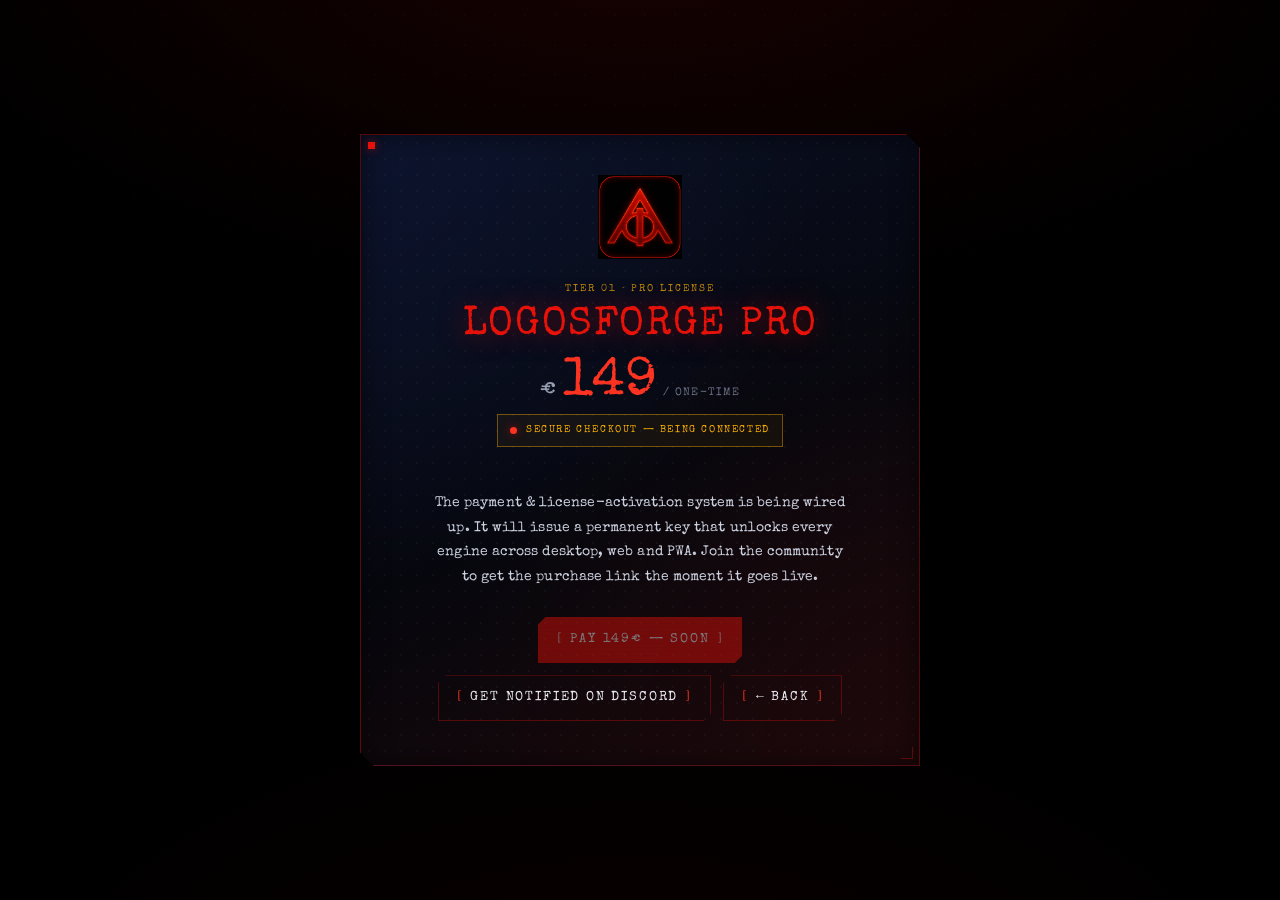
==== commit b025395f: "Update pricing tiers: PSYKE story bible + Pro now €149 - Whiteboard (Free): minimal / non-intrusive " ====
--- a/checkout.html
+++ b/checkout.html
@@ -35,7 +35,7 @@
     <img class="checkout__logo" src="assets/logo.png" alt="Logosforge" width="84" height="84">
     <div class="checkout__id mono">TIER 01 · PRO LICENSE</div>
     <h1 class="checkout__title">LOGOSFORGE PRO</h1>
-    <div class="checkout__price"><span style="color:var(--dim);font-size:22px">€</span><b>99</b><span class="checkout__per mono">/ ONE-TIME</span></div>
+    <div class="checkout__price"><span style="color:var(--dim);font-size:22px">€</span><b>149</b><span class="checkout__per mono">/ ONE-TIME</span></div>
 
     <div class="checkout__status mono"><span class="dot dot--live"></span>SECURE CHECKOUT — BEING CONNECTED</div>
 
@@ -47,7 +47,7 @@
 
     <div class="checkout__actions">
       <span class="btn btn--solid btn--disabled" aria-disabled="true">
-        <span class="btn__bracket">[</span>PAY 99€ — SOON<span class="btn__bracket">]</span>
+        <span class="btn__bracket">[</span>PAY 149€ — SOON<span class="btn__bracket">]</span>
       </span>
       <a href="https://discord.gg/CgFXVJkXCW" target="_blank" rel="noopener" class="btn btn--ghost">
         <span class="btn__bracket">[</span>GET NOTIFIED ON DISCORD<span class="btn__bracket">]</span>
--- a/css/style.css
+++ b/css/style.css
@@ -201,7 +201,8 @@
 /* ============================================================
    Hero
    ============================================================ */
-.hero{position:relative;min-height:100svh;padding-top:calc(var(--hud-h) + var(--nav-h));
+.hero{position:relative;min-height:100svh;
+  padding-top:calc(var(--hud-h) + var(--nav-h));padding-bottom:clamp(58px,9vh,104px);
   display:flex;flex-direction:column;justify-content:center;overflow:hidden;
   background:
     radial-gradient(80% 60% at 50% 12%,rgba(12,20,52,.55),transparent 60%),
@@ -253,11 +254,13 @@
   text-shadow:0 1px 12px rgba(0,0,0,.85)}
 .hero__cta{display:flex;flex-wrap:wrap;gap:14px;margin-top:30px}
 
-.hero__meta{display:grid;grid-template-columns:repeat(4,1fr);gap:1px;margin-top:42px;
+.hero__meta{display:grid;grid-template-columns:repeat(4,1fr);gap:1px;margin-top:clamp(20px,3.2vh,30px);
   background:var(--line);border:1px solid var(--line);max-width:760px}
-.meta-cell{background:var(--bg-2);padding:14px 16px;display:flex;flex-direction:column;gap:5px}
-.meta-cell__k{font-size:10px;color:var(--faint)}
-.meta-cell__v{font-family:var(--f-mono);font-size:15px;color:var(--white);letter-spacing:.05em}
+.meta-cell{background:var(--bg-2);padding:14px 16px;display:flex;flex-direction:column;
+  justify-content:space-between;gap:8px;min-height:64px}
+.meta-cell__k{font-size:10px;color:var(--faint);line-height:1.2}
+.meta-cell__v{font-family:var(--f-mono);font-size:clamp(12px,1.25vw,14px);color:var(--white);
+  letter-spacing:.02em;line-height:1.2;white-space:nowrap}
 @media(max-width:760px){.hero__meta{grid-template-columns:repeat(2,1fr)}}
 
 .scroll-cue{position:absolute;bottom:22px;left:50%;transform:translateX(-50%);z-index:3;
@@ -569,7 +572,9 @@
    ============================================================ */
 @media(max-width:1080px){
   .hamburger{display:flex}
-  .menu{position:fixed;top:calc(var(--hud-h) + var(--nav-h));left:0;right:0;bottom:0;
+  .menu{position:fixed;top:var(--nav-h);left:0;right:0;
+    height:calc(100vh - var(--nav-h));
+    height:calc(100dvh - var(--nav-h));
     margin:0;background:linear-gradient(180deg,#080809,#050506);
     border-top:1px solid var(--line-2);
     transform:translateX(100%);transition:transform .32s var(--ease);
@@ -630,3 +635,9 @@
 .modal__body a{color:var(--red-bright);text-decoration:underline;text-underline-offset:2px}
 .modal__body a:hover{color:#fff}
 body.modal-open{overflow:hidden}
+
+/* small phones: tighten the brand so the menu button always fits */
+@media(max-width:480px){
+  .brand__name{font-size:15px;letter-spacing:.12em}
+  .nav__inner{gap:12px}
+}
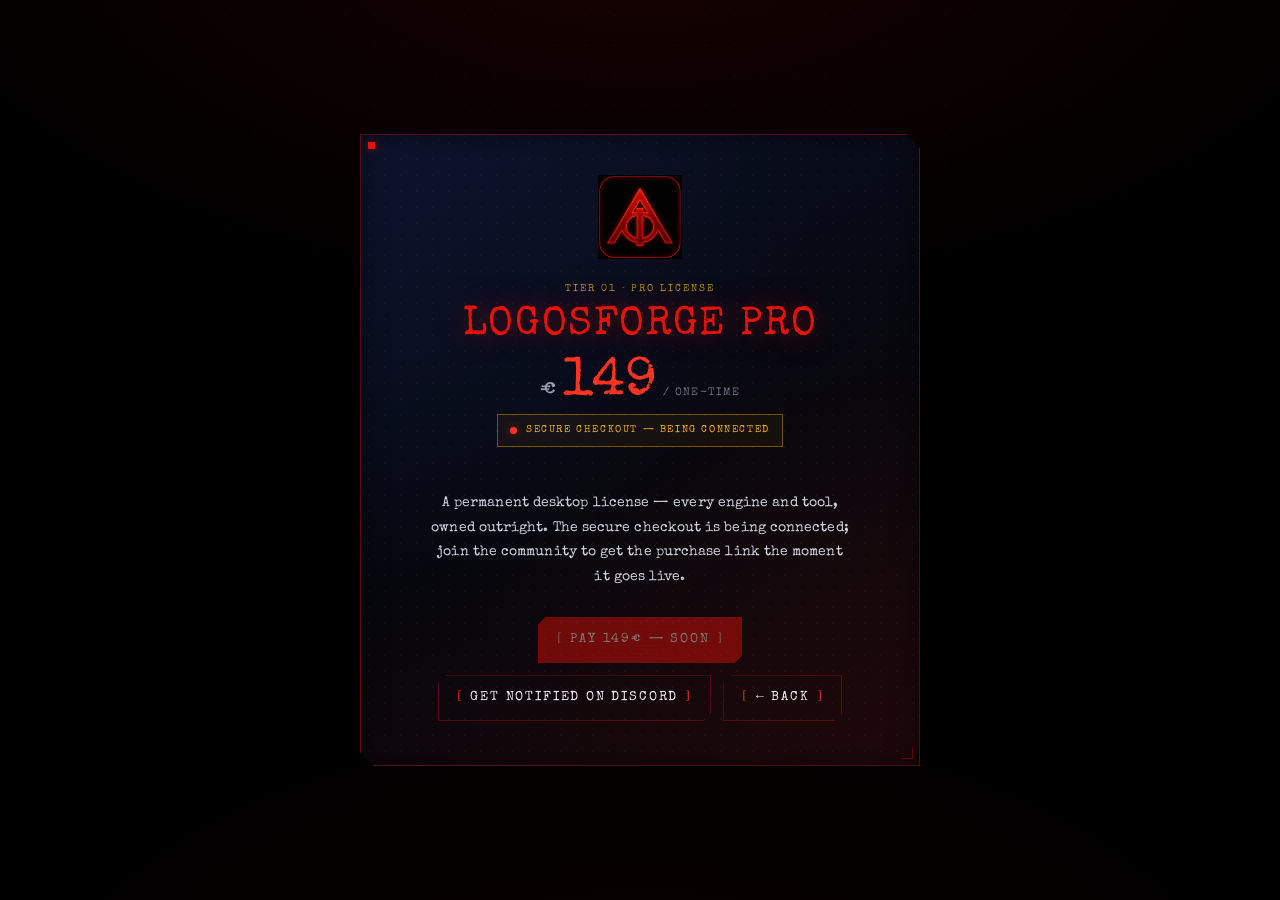
==== commit eeea176b: "Fix web/cloud links leading to wrong (€149) price The web "Launch web" links and the subscribe butto" ====
--- a/checkout.html
+++ b/checkout.html
@@ -33,21 +33,21 @@
 <main class="checkout">
   <article class="checkout__card panel">
     <img class="checkout__logo" src="assets/logo.png" alt="Logosforge" width="84" height="84">
-    <div class="checkout__id mono">TIER 01 · PRO LICENSE</div>
-    <h1 class="checkout__title">LOGOSFORGE PRO</h1>
-    <div class="checkout__price"><span style="color:var(--dim);font-size:22px">€</span><b>149</b><span class="checkout__per mono">/ ONE-TIME</span></div>
+    <div class="checkout__id mono" id="co-id">TIER 01 · PRO LICENSE</div>
+    <h1 class="checkout__title" id="co-name">LOGOSFORGE PRO</h1>
+    <div class="checkout__price"><span style="color:var(--dim);font-size:22px">€</span><b id="co-num">149</b><span class="checkout__per mono" id="co-per">/ ONE-TIME</span></div>
 
     <div class="checkout__status mono"><span class="dot dot--live"></span>SECURE CHECKOUT — BEING CONNECTED</div>
 
-    <p class="checkout__note">
-      The payment &amp; license-activation system is being wired up. It will issue a
-      permanent key that unlocks every engine across desktop, web and PWA. Join the
-      community to get the purchase link the moment it goes live.
+    <p class="checkout__note" id="co-note">
+      A permanent desktop license — every engine and tool, owned outright. The
+      secure checkout is being connected; join the community to get the purchase
+      link the moment it goes live.
     </p>
 
     <div class="checkout__actions">
       <span class="btn btn--solid btn--disabled" aria-disabled="true">
-        <span class="btn__bracket">[</span>PAY 149€ — SOON<span class="btn__bracket">]</span>
+        <span class="btn__bracket">[</span><span id="co-pay">PAY 149€ — SOON</span><span class="btn__bracket">]</span>
       </span>
       <a href="https://discord.gg/CgFXVJkXCW" target="_blank" rel="noopener" class="btn btn--ghost">
         <span class="btn__bracket">[</span>GET NOTIFIED ON DISCORD<span class="btn__bracket">]</span>
@@ -59,5 +59,25 @@
   </article>
 </main>
 <div class="scanlines" aria-hidden="true"></div>
+<script>
+(function(){
+  var plans={
+    pro:{id:'TIER 01 · PRO LICENSE',name:'LOGOSFORGE PRO',num:'149',per:'/ ONE-TIME',
+      note:'A permanent desktop license — every engine and tool, owned outright. The secure checkout is being connected; join the community to get the purchase link the moment it goes live.',
+      pay:'PAY 149€ — SOON'},
+    'wb-cloud':{id:'TIER 00 · WHITEBOARD · CLOUD',name:'WHITEBOARD · CLOUD',num:'10',per:'/ MONTH',
+      note:'The cloud Whiteboard that powers the web app — 10€/month, or 96€/year (save 20%). The subscription checkout is being connected; join the community to get notified at launch.',
+      pay:'SUBSCRIBE 10€/MO — SOON'},
+    'pro-cloud':{id:'TIER 01 · PRO · CLOUD',name:'LOGOSFORGE PRO · CLOUD',num:'49',per:'/ MONTH',
+      note:'The complete Logosforge in the cloud, for the web app — 49€/month, or 468€/year (save 20%). The subscription checkout is being connected; join the community to get notified at launch.',
+      pay:'SUBSCRIBE 49€/MO — SOON'}
+  };
+  var key=new URLSearchParams(location.search).get('plan');
+  var p=plans[key]||plans.pro;
+  var set=function(id,v){var el=document.getElementById(id);if(el)el.textContent=v;};
+  set('co-id',p.id);set('co-name',p.name);set('co-num',p.num);set('co-per',p.per);set('co-note',p.note);set('co-pay',p.pay);
+  document.title=p.name+' — LOGOSFORGE';
+})();
+</script>
 </body>
 </html>
--- a/css/style.css
+++ b/css/style.css
@@ -641,3 +641,40 @@
   .brand__name{font-size:15px;letter-spacing:.12em}
   .nav__inner{gap:12px}
 }
+
+/* ============================================================
+   Pricing billing toggle + product downloads
+   ============================================================ */
+.bill{display:flex;flex-direction:column;align-items:center;gap:10px;margin-bottom:30px}
+.bill-toggle{display:inline-flex;border:1px solid var(--line-2);background:rgba(10,16,36,.45);
+  clip-path:polygon(8px 0,100% 0,100% calc(100% - 8px),calc(100% - 8px) 100%,0 100%,0 8px)}
+.bill-toggle__opt{display:inline-flex;align-items:center;gap:7px;padding:10px 18px;
+  font-family:var(--f-mono);font-size:12px;letter-spacing:.1em;text-transform:uppercase;
+  color:var(--dim);border:none;background:none;cursor:pointer;transition:.16s var(--ease);white-space:nowrap}
+.bill-toggle__opt:hover{color:var(--white)}
+.bill-toggle__opt.is-active{background:var(--red);color:#fff;box-shadow:0 0 20px rgba(232,18,10,.3)}
+.bill-save{font-size:9px;color:var(--amber);letter-spacing:.04em}
+.bill-toggle__opt.is-active .bill-save{color:#ffe2b0}
+.bill-note{font-size:10px;color:var(--faint);letter-spacing:.1em;text-align:center}
+
+.price__sub{font-family:var(--f-mono);font-size:10px;letter-spacing:.1em;color:var(--amber);
+  opacity:.85;margin:-2px 0 16px;min-height:13px}
+.price--pro .price__sub{color:var(--amber-bright)}
+
+.dl-prod-set{display:flex;flex-direction:column;gap:8px}
+.dl-prod{display:flex;align-items:center;justify-content:space-between;gap:14px;
+  padding:14px 16px;background:rgba(10,16,36,.4);border:1px solid var(--line);transition:.18s var(--ease)}
+.dl-prod:hover{border-color:var(--red-deep)}
+.dl-prod__head{display:flex;align-items:center;gap:10px;min-width:0}
+.dl-prod__name{font-size:15px;font-weight:600;color:var(--white);white-space:nowrap}
+.dl-prod__tier{font-size:9px;color:var(--faint);letter-spacing:.14em;border:1px solid var(--line-2);padding:2px 6px}
+.dl-prod__tier--pro{color:var(--amber);border-color:rgba(255,179,0,.4)}
+.dl-prod__os{display:flex;gap:6px;flex:none}
+.dl-os{width:36px;height:34px;display:grid;place-items:center;border:1px solid var(--line);
+  color:var(--text);transition:.15s var(--ease)}
+.dl-os svg{width:18px;height:18px}
+.dl-os:hover{border-color:var(--red);color:var(--amber);background:rgba(232,18,10,.08)}
+.dl-prod__launch{flex:none;font-size:12px;color:var(--amber);letter-spacing:.1em;white-space:nowrap;
+  border:1px solid var(--line-2);padding:9px 14px;transition:.15s var(--ease)}
+.dl-prod__launch:hover{border-color:var(--red);color:#fff;background:rgba(232,18,10,.1)}
+@media(max-width:420px){.dl-prod{flex-direction:column;align-items:flex-start;gap:10px}}
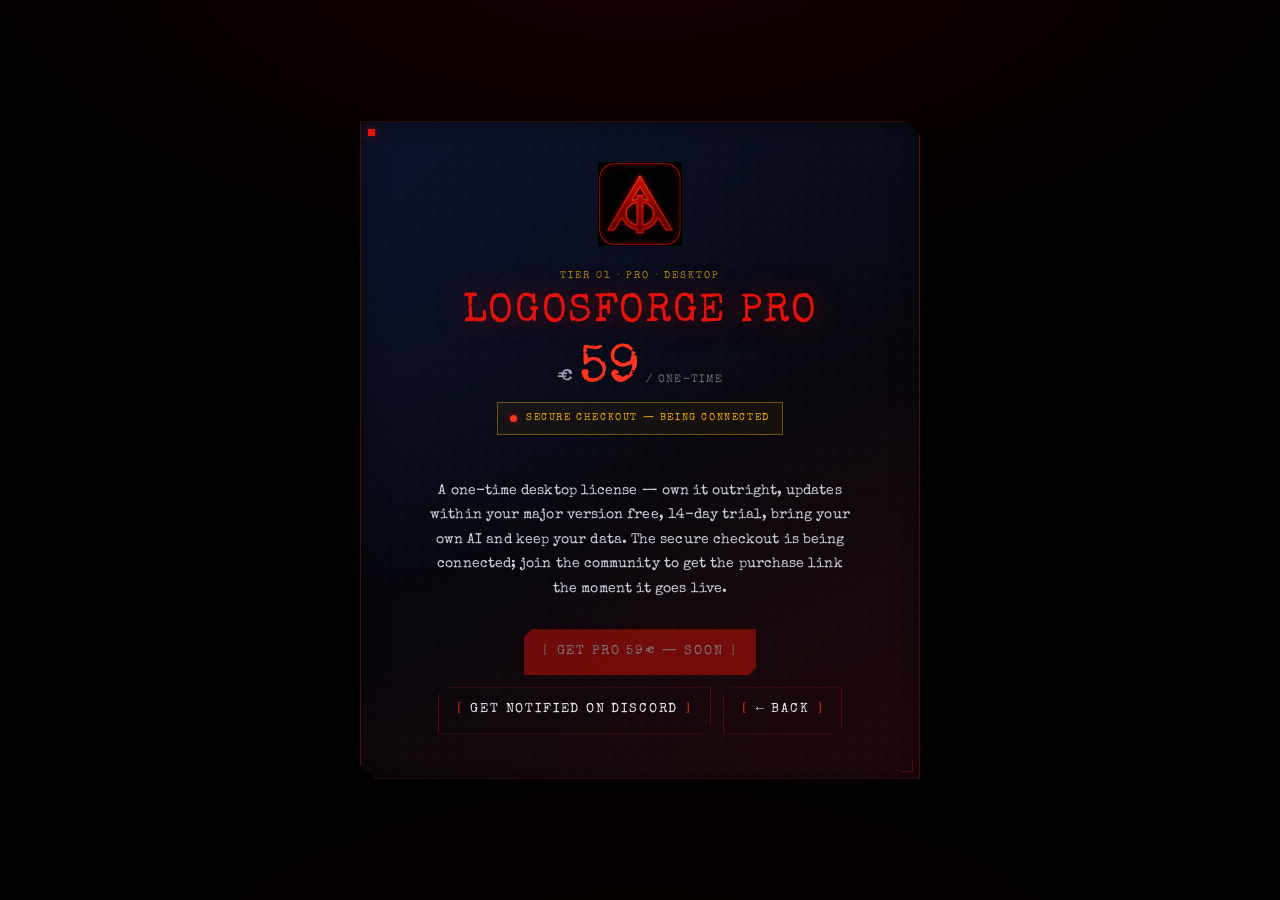
==== commit dc4fb654: "Align pricing & product info with the business model Public-facing corrections from the business-mod" ====
--- a/checkout.html
+++ b/checkout.html
@@ -33,21 +33,21 @@
 <main class="checkout">
   <article class="checkout__card panel">
     <img class="checkout__logo" src="assets/logo.png" alt="Logosforge" width="84" height="84">
-    <div class="checkout__id mono" id="co-id">TIER 01 · PRO LICENSE</div>
+    <div class="checkout__id mono" id="co-id">TIER 01 · PRO · DESKTOP</div>
     <h1 class="checkout__title" id="co-name">LOGOSFORGE PRO</h1>
-    <div class="checkout__price"><span style="color:var(--dim);font-size:22px">€</span><b id="co-num">149</b><span class="checkout__per mono" id="co-per">/ ONE-TIME</span></div>
+    <div class="checkout__price"><span style="color:var(--dim);font-size:22px">€</span><b id="co-num">59</b><span class="checkout__per mono" id="co-per">/ ONE-TIME</span></div>
 
     <div class="checkout__status mono"><span class="dot dot--live"></span>SECURE CHECKOUT — BEING CONNECTED</div>
 
     <p class="checkout__note" id="co-note">
-      A permanent desktop license — every engine and tool, owned outright. The
-      secure checkout is being connected; join the community to get the purchase
-      link the moment it goes live.
+      A one-time desktop license — own it outright, updates within your major version
+      free, 14-day trial, bring your own AI and keep your data. The secure checkout is
+      being connected; join the community to get the purchase link the moment it goes live.
     </p>
 
     <div class="checkout__actions">
       <span class="btn btn--solid btn--disabled" aria-disabled="true">
-        <span class="btn__bracket">[</span><span id="co-pay">PAY 149€ — SOON</span><span class="btn__bracket">]</span>
+        <span class="btn__bracket">[</span><span id="co-pay">GET PRO 59€ — SOON</span><span class="btn__bracket">]</span>
       </span>
       <a href="https://discord.gg/CgFXVJkXCW" target="_blank" rel="noopener" class="btn btn--ghost">
         <span class="btn__bracket">[</span>GET NOTIFIED ON DISCORD<span class="btn__bracket">]</span>
@@ -62,15 +62,15 @@
 <script>
 (function(){
   var plans={
-    pro:{id:'TIER 01 · PRO LICENSE',name:'LOGOSFORGE PRO',num:'149',per:'/ ONE-TIME',
-      note:'A permanent desktop license — every engine and tool, owned outright. The secure checkout is being connected; join the community to get the purchase link the moment it goes live.',
-      pay:'PAY 149€ — SOON'},
-    'wb-cloud':{id:'TIER 00 · WHITEBOARD · CLOUD',name:'WHITEBOARD · CLOUD',num:'10',per:'/ MONTH',
-      note:'The cloud Whiteboard that powers the web app — 10€/month, or 96€/year (save 20%). The subscription checkout is being connected; join the community to get notified at launch.',
-      pay:'SUBSCRIBE 10€/MO — SOON'},
-    'pro-cloud':{id:'TIER 01 · PRO · CLOUD',name:'LOGOSFORGE PRO · CLOUD',num:'49',per:'/ MONTH',
-      note:'The complete Logosforge in the cloud, for the web app — 49€/month, or 468€/year (save 20%). The subscription checkout is being connected; join the community to get notified at launch.',
-      pay:'SUBSCRIBE 49€/MO — SOON'}
+    pro:{id:'TIER 01 · PRO · DESKTOP',name:'LOGOSFORGE PRO',num:'59',per:'/ ONE-TIME',
+      note:'A one-time desktop license — own it outright, updates within your major version free, 14-day trial, bring your own AI and keep your data. The secure checkout is being connected; join the community to get the purchase link the moment it goes live.',
+      pay:'GET PRO 59€ — SOON'},
+    'wb-cloud':{id:'TIER 00 · WHITEBOARD · WEB',name:'WHITEBOARD · WEB',num:'0',per:'/ FREE',
+      note:'Whiteboard in the browser is free, with cloud sync — nothing to pay. Web accounts are being connected; join the community to get notified the moment it goes live.',
+      pay:'GET WHITEBOARD WEB — SOON'},
+    'pro-cloud':{id:'TIER 01 · PRO · WEB',name:'LOGOSFORGE PRO · WEB',num:'4',per:'/ MONTH',
+      note:'Cloud sync for the web app — €4/month or €40/year (2 months free), or +€20/year if you already own Pro Desktop. Bring your own AI key. The subscription checkout is being connected; join the community to get notified at launch.',
+      pay:'ADD WEB SYNC 4€/MO — SOON'}
   };
   var key=new URLSearchParams(location.search).get('plan');
   var p=plans[key]||plans.pro;
--- a/css/style.css
+++ b/css/style.css
@@ -678,3 +678,40 @@
   border:1px solid var(--line-2);padding:9px 14px;transition:.15s var(--ease)}
 .dl-prod__launch:hover{border-color:var(--red);color:#fff;background:rgba(232,18,10,.1)}
 @media(max-width:420px){.dl-prod{flex-direction:column;align-items:flex-start;gap:10px}}
+
+/* ============================================================
+   Screenshots page (gallery + lightbox)
+   ============================================================ */
+.nav--solid{background:rgba(5,5,6,.94);border-color:var(--line-2)}
+.menu__link[aria-current]{color:var(--white);border-color:var(--line-2);background:rgba(255,255,255,.03)}
+
+.shots{padding-top:calc(var(--nav-h) + clamp(40px,6vw,68px))}
+.shot{margin-bottom:clamp(46px,7vw,86px)}
+.shot__meta{max-width:820px;margin-bottom:22px}
+.shot__id{display:block;font-size:11px;color:var(--amber);opacity:.75;letter-spacing:.2em}
+.shot__title{font-size:clamp(22px,3.4vw,34px);color:var(--red);letter-spacing:.04em;line-height:1;margin:8px 0 12px;
+  text-shadow:0 0 24px rgba(232,18,10,.45)}
+.shot__desc{font-size:15px;color:var(--text);line-height:1.7;max-width:720px}
+.shot__frame{display:block;width:100%;padding:12px;cursor:zoom-in;position:relative;transition:.2s var(--ease)}
+.shot__frame:hover{box-shadow:inset 0 0 30px rgba(0,0,0,.5),0 16px 44px rgba(0,0,0,.55),0 0 34px rgba(232,18,10,.2)}
+.shot__img{width:100%;height:auto;display:block;border:1px solid var(--line-2)}
+.shot__zoom{position:absolute;top:22px;right:22px;z-index:3;font-size:10px;color:#fff;letter-spacing:.14em;
+  background:var(--red);padding:6px 11px;opacity:0;transform:translateY(-4px);transition:.18s var(--ease);
+  box-shadow:0 0 16px var(--red-glow);pointer-events:none}
+.shot__frame:hover .shot__zoom,.shot__frame:focus-visible .shot__zoom{opacity:1;transform:none}
+.shots__cta{display:flex;flex-wrap:wrap;gap:14px;justify-content:center;margin-top:clamp(30px,5vw,48px)}
+
+.lightbox{max-width:min(1500px,96vw);width:auto;padding:0}
+.lightbox__box{position:relative;padding:0;background:none;max-height:92vh}
+.lightbox__img{display:block;width:auto;max-width:100%;max-height:92vh;margin:auto;cursor:zoom-out;
+  border:1px solid var(--line-2);box-shadow:0 0 60px rgba(0,0,0,.75)}
+.lightbox .modal__close{top:8px;right:8px;background:var(--red);color:#fff;border-color:var(--red);z-index:4}
+.lightbox .modal__close:hover{background:var(--red-bright)}
+@media(max-width:560px){.shot__frame{padding:7px}.shot__zoom{top:14px;right:14px}}
+
+/* pricing toggle — keep it on one row on small phones */
+@media(max-width:480px){
+  .bill-toggle{width:100%;max-width:360px}
+  .bill-toggle__opt{flex:1;justify-content:center;padding:10px 6px;font-size:11px;letter-spacing:.04em;gap:5px}
+  .bill-save{font-size:8px}
+}
